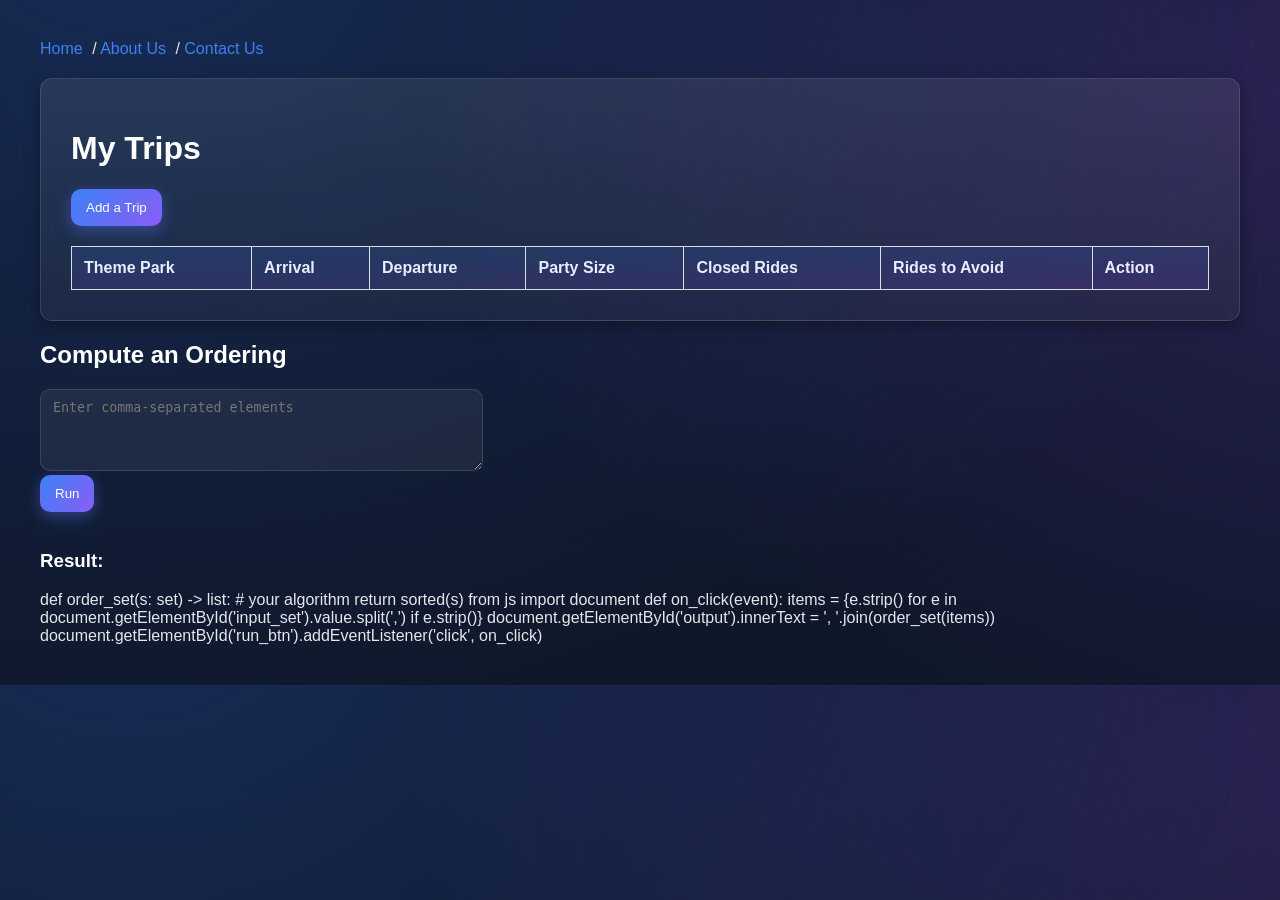
==== my_trips.html @ b1171f07 "Add theme, ride optimizer, and blue-purple color scheme Co-authored-by: nikhilkar794 <nikhilkar794@g" ====
<!DOCTYPE html>
<html lang="en">
<head>
  <meta charset="UTF-8"/>
  <title>My Trips - No More Wait Times</title>
  <style>
    body {
      font-family: Arial, sans-serif;
      margin: 40px;
      background-color: #f9f9f9;
    }

    .breadcrumbs {
      margin-bottom: 20px;
      font-size: 16px;
    }

    .breadcrumbs a {
      text-decoration: none;
      color: #007bff;
      margin-right: 5px;
    }

    .breadcrumbs a:hover {
      text-decoration: underline;
    }

    .content {
      background: white;
      padding: 30px;
      border-radius: 10px;
      box-shadow: 0 2px 6px rgba(0,0,0,0.1);
    }

    button {
      padding: 10px 15px;
      margin-bottom: 20px;
      background-color: #007bff;
      color: white;
      border: none;
      border-radius: 5px;
      cursor: pointer;
    }

    button:hover {
      background-color: #0056b3;
    }

    table {
      width: 100%;
      border-collapse: collapse;
    }

    th, td {
      padding: 12px;
      border: 1px solid #ddd;
      text-align: left;
    }

    th {
      background-color: #f0f0f0;
    }

    .delete-btn {
      background-color: #dc3545;
      color: white;
      border: none;
      padding: 6px 10px;
      border-radius: 4px;
      cursor: pointer;
    }

    .delete-btn:hover {
      background-color: #c82333;
    }
  </style>
<link rel="stylesheet" href="./theme.css" />
<!-- PyScript CSS & JS -->
<link rel="stylesheet" href="https://pyscript.net/latest/pyscript.css" />
<script defer src="https://pyscript.net/latest/pyscript.js"></script>
</head>
<body class="theme-blue-purple">

  <nav class="breadcrumbs">
    <a href="https://nikhilkar199.github.io/Nomorewaittimes/">Home</a> /
    <a href="https://nikhilkar199.github.io/Nomorewaittimes/about_us">About Us</a> /
    <a href="https://nikhilkar199.github.io/Nomorewaittimes/contact_us">Contact Us</a>
  </nav>

  <div class="content">
    <h1>My Trips</h1>
    <a href="https://nikhilkar199.github.io/Nomorewaittimes/my_trips/add-a-trip/">
      <button>Add a Trip</button>
    </a>

    <table id="tripsTable">
      <thead>
        <tr>
          <th>Theme Park</th>
          <th>Arrival</th>
          <th>Departure</th>
          <th>Party Size</th>
          <th>Closed Rides</th>
          <th>Rides to Avoid</th>
          <th>Action</th>
        </tr>
      </thead>
      <tbody>
        <!-- Trip rows will be inserted here dynamically -->
      </tbody>
    </table>
  </div>

  <script>
    const trips = JSON.parse(localStorage.getItem("trips") || "[]");

    const tableBody = document.querySelector("#tripsTable tbody");

    function renderTrips() {
      tableBody.innerHTML = "";
      trips.forEach((trip, index) => {
        const row = document.createElement("tr");
        row.innerHTML = `
          <td>${trip.themePark}</td>
          <td>${trip.arrivalDate} ${trip.arrivalTime}</td>
          <td>${trip.arrivalDate} ${trip.departureTime}</td>
          <td>${trip.partySize}</td>
          <td>${trip.closedRides}</td>
          <td>${trip.skipRides}</td>
          <td><button class="delete-btn" onclick="deleteTrip(${index})">Delete</button></td>
        `;
        tableBody.appendChild(row);
      });
    }

    function deleteTrip(index) {
      trips.splice(index, 1);
      localStorage.setItem("trips", JSON.stringify(trips));
      renderTrips();
    }

    renderTrips();
  </script>
  
<!-- Begin Set Ordering App -->
<section id="ordering-app">
  <h2>Compute an Ordering</h2>
  <textarea id="input_set" rows="4" cols="50" placeholder="Enter comma-separated elements"></textarea>
  <br />
  <button id="run_btn">Run</button>
  <h3>Result:</h3>
  <div id="output" style="white-space: pre-wrap; font-family: monospace;"></div>

<py-script>
def order_set(s: set) -> list:
    # your algorithm
    return sorted(s)

from js import document
def on_click(event):
    items = {e.strip() for e in document.getElementById('input_set').value.split(',') if e.strip()}
    document.getElementById('output').innerText = ', '.join(order_set(items))

document.getElementById('run_btn').addEventListener('click', on_click)
</py-script>
</section>
  
</body>
</html>
---- theme.css ----
/* Blue & Purple Theme */
:root {
  --color-primary: #3b82f6; /* blue-500 */
  --color-primary-dark: #1d4ed8; /* blue-700 */
  --color-accent: #8b5cf6; /* purple-500 */
  --color-accent-dark: #6d28d9; /* purple-700 */
  --color-bg: #0f172a; /* slate-900 */
  --color-surface: #0b1020; /* deep surface */
  --color-card: rgba(255,255,255,0.06);
  --color-border: rgba(255,255,255,0.12);
  --color-text: #e5e7eb; /* gray-200 */
  --color-muted: #94a3b8; /* slate-400 */
  --shadow-md: 0 4px 16px rgba(0,0,0,0.35);
  --radius: 12px;
}

body.theme-blue-purple {
  background: radial-gradient(1200px 800px at 10% -10%, rgba(59,130,246,0.25), transparent),
              radial-gradient(1000px 700px at 110% 10%, rgba(139,92,246,0.25), transparent),
              linear-gradient(180deg, #0b1020 0%, #0f172a 100%);
  color: var(--color-text);
}

/* Containers */
.content, .container {
  background: linear-gradient(180deg, rgba(255,255,255,0.08), rgba(255,255,255,0.04));
  border: 1px solid var(--color-border);
  border-radius: var(--radius);
  box-shadow: var(--shadow-md);
}

/* Typography */
h1, h2, h3, h4 {
  color: #ffffff;
}
label { color: var(--color-text); }
p, td, th, li, input, select, textarea { color: var(--color-text); }
.footer { color: var(--color-muted); }

/* Links */
a { color: var(--color-primary); }
a:hover { color: var(--color-accent); }

/* Buttons */
button, .btn {
  background: linear-gradient(135deg, var(--color-primary), var(--color-accent));
  color: #fff;
  border: 1px solid transparent;
  border-radius: 10px;
  padding: 10px 14px;
  transition: transform 0.06s ease, filter 0.2s ease, box-shadow 0.2s ease;
  box-shadow: 0 6px 18px rgba(59,130,246,0.25), 0 4px 14px rgba(139,92,246,0.2);
}
button:hover, .btn:hover {
  filter: brightness(1.05);
  transform: translateY(-1px);
}
button:active, .btn:active {
  transform: translateY(0);
}

/* Inputs */
input, select, textarea {
  background: rgba(255,255,255,0.06);
  border: 1px solid var(--color-border);
  border-radius: 10px;
  padding: 10px 12px;
  outline: none;
}
input:focus, select:focus, textarea:focus {
  border-color: var(--color-accent);
  box-shadow: 0 0 0 3px rgba(139,92,246,0.25);
}

/* Tables */
table { border-color: var(--color-border); }
th {
  background: linear-gradient(180deg, rgba(59,130,246,0.15), rgba(139,92,246,0.15));
  color: #e8edff;
}
tr:nth-child(even) td { background: rgba(255,255,255,0.03); }
td { border-color: var(--color-border); }

/* Breadcrumbs */
.breadcrumbs a { color: var(--color-primary); }
.breadcrumbs a:hover { color: var(--color-accent); }

/* Cards */
.card {
  background: var(--color-card);
  border: 1px solid var(--color-border);
  border-radius: var(--radius);
  box-shadow: var(--shadow-md);
}

/* Utility */
.muted { color: var(--color-muted); }
pre, code { color: #e8edff; }
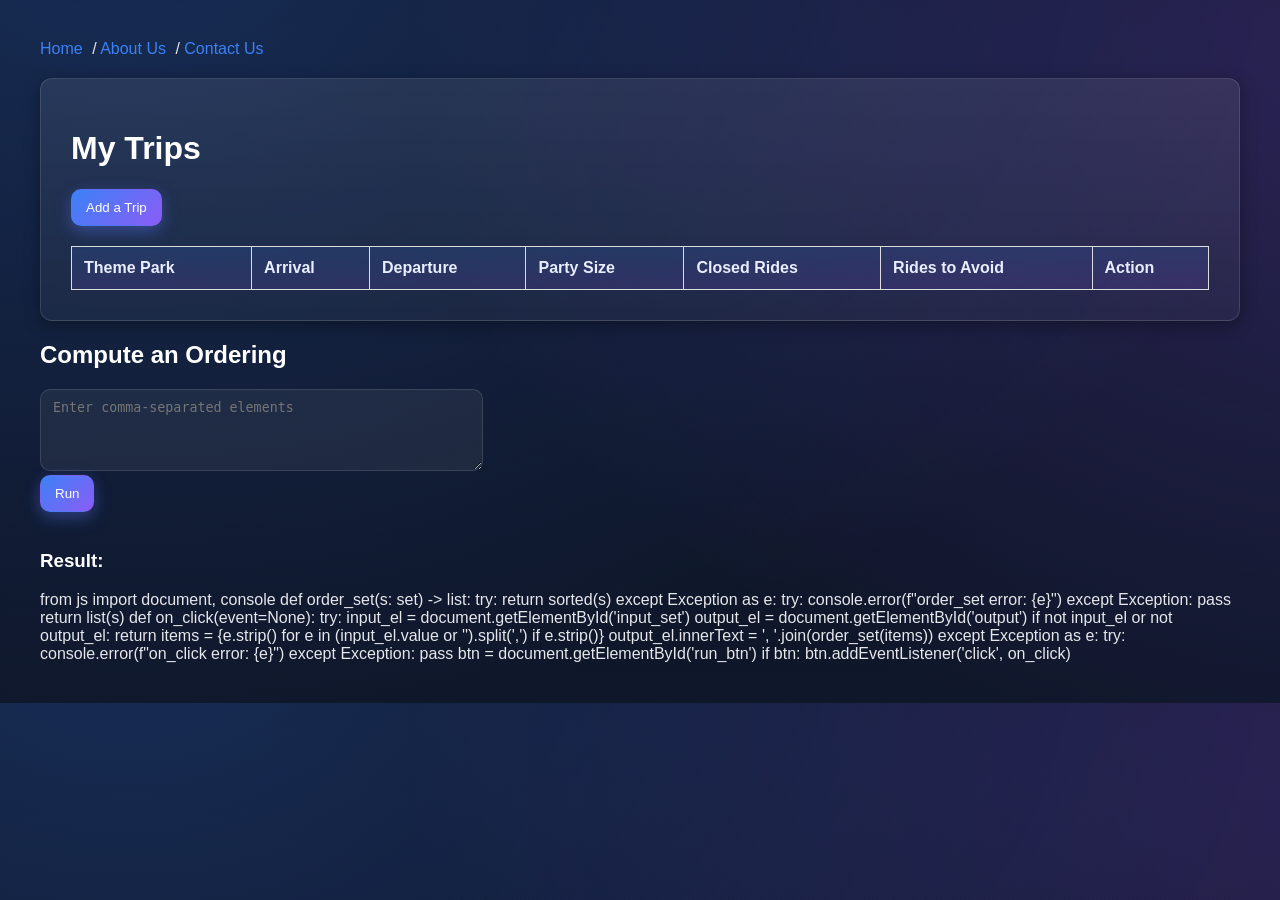
==== commit 8fdb66cb: "Checkpoint before follow-up message Co-authored-by: nikhilkar794 <nikhilkar794@gmail.com>" ====
--- a/my_trips.html
+++ b/my_trips.html
@@ -152,16 +152,35 @@
   <div id="output" style="white-space: pre-wrap; font-family: monospace;"></div>
 
 <py-script>
+from js import document, console
+
 def order_set(s: set) -> list:
-    # your algorithm
-    return sorted(s)
+    try:
+        return sorted(s)
+    except Exception as e:
+        try:
+            console.error(f"order_set error: {e}")
+        except Exception:
+            pass
+        return list(s)
 
-from js import document
-def on_click(event):
-    items = {e.strip() for e in document.getElementById('input_set').value.split(',') if e.strip()}
-    document.getElementById('output').innerText = ', '.join(order_set(items))
+def on_click(event=None):
+    try:
+        input_el = document.getElementById('input_set')
+        output_el = document.getElementById('output')
+        if not input_el or not output_el:
+            return
+        items = {e.strip() for e in (input_el.value or '').split(',') if e.strip()}
+        output_el.innerText = ', '.join(order_set(items))
+    except Exception as e:
+        try:
+            console.error(f"on_click error: {e}")
+        except Exception:
+            pass
 
-document.getElementById('run_btn').addEventListener('click', on_click)
+btn = document.getElementById('run_btn')
+if btn:
+    btn.addEventListener('click', on_click)
 </py-script>
 </section>
   
